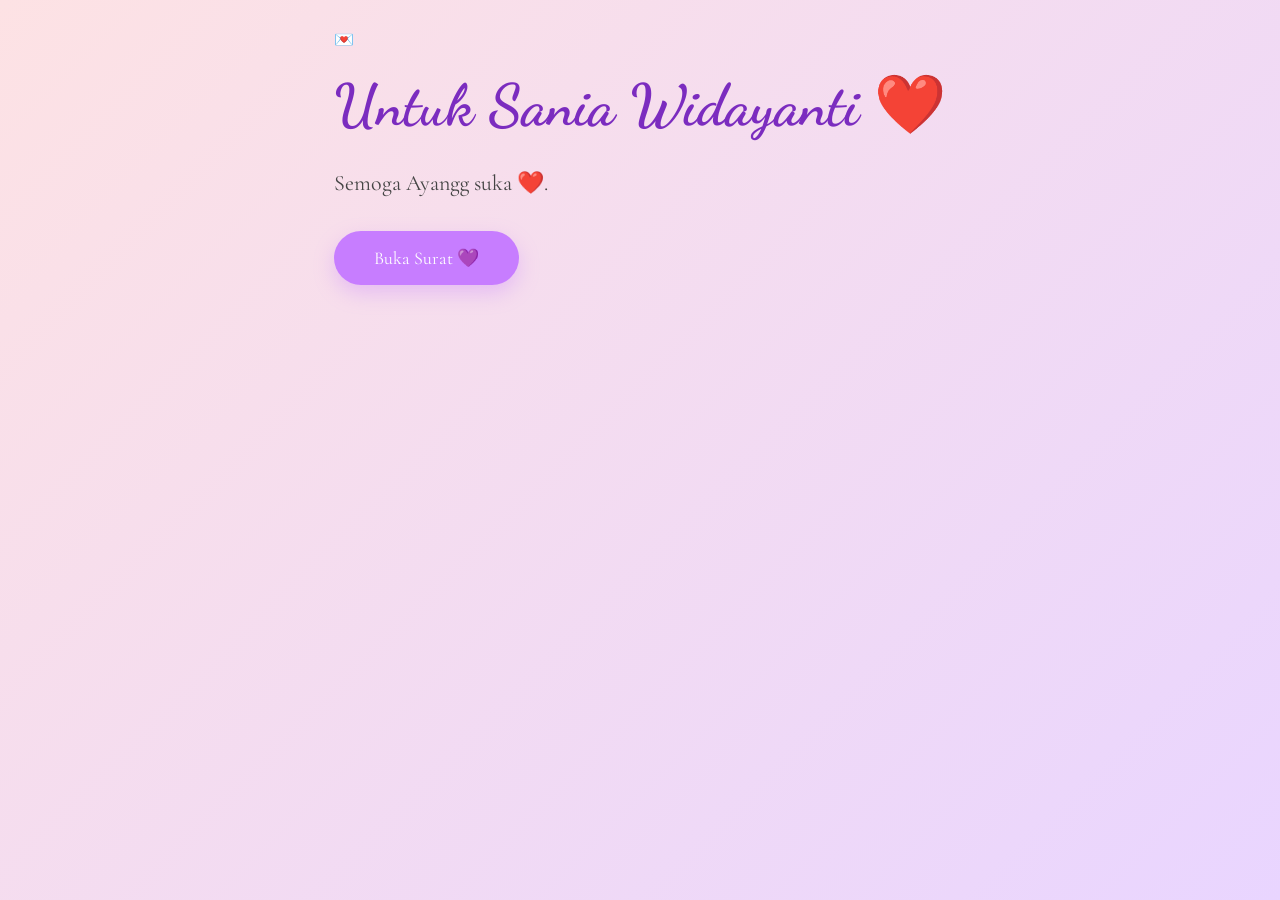
==== index.html @ 2238afd1 "Add files via upload" ====
<!DOCTYPE html>
<html lang="id">

<head>

<meta charset="UTF-8">

<meta
    name="viewport"
    content="width=device-width, initial-scale=1.0"
>

<title>Made for Sania ❤️</title>

<link rel="stylesheet" href="style.css">
<link rel="stylesheet" href="letter.css">
<link rel="stylesheet" href="gallery.css">
<link rel="stylesheet" href="unified.css">
<link rel="stylesheet" href="flower.css">
<link rel="stylesheet" href="heart.css">

<link rel="preconnect" href="https://fonts.googleapis.com">

<link
    href="https://fonts.googleapis.com/css2?family=Dancing+Script:wght@700&family=Cormorant+Garamond:wght@400;600&display=swap"
    rel="stylesheet"
>

</head>

<body>

<div class="background"></div>

<div id="flowers"></div>

<div id="hearts"></div>


<!-- =================================
     INDEX / OPENING
     Tidak ada audio di sini.
================================= -->

<section
    id="openingSection"
    class="page-section active-section"
>

    <div class="opening-container">

        <div class="opening-envelope">
            💌
        </div>

        <h1>
            Untuk Sania Widayanti ❤️
        </h1>

        <p>
            Semoga Ayangg suka ❤️.
        </p>

        <button id="openBtn">
            Buka Surat 💜
        </button>

    </div>

</section>


<!-- =================================
     LETTER
================================= -->

<section
    id="letterSection"
    class="page-section hidden-section"
>

    <div class="paper">

        <h1>
            Untuk Sania Widayanti ❤️
        </h1>

        <div id="letterContent"></div>

        <div
            id="letterEnding"
            class="letter-ending"
        >

            <h2>
                Happy Birthday Sayangg ❤️
            </h2>

            <div class="bottom">

                <button id="nextBtn">
                    Next 📸
                </button>

            </div>

        </div>

    </div>

</section>


<!-- =================================
     GALLERY + ENDING
================================= -->

<section
    id="gallerySection"
    class="page-section hidden-section"
>

    <div class="gallery-unified">

        <h1>
            Happy Birthday Sayangg ❤️
        </h1>

        <div class="slider">

            <div class="gallery-track">

                <img src="assets/photos/1.jpg" alt="Kenangan 1">
                <img src="assets/photos/2.jpg" alt="Kenangan 2">
                <img src="assets/photos/3.jpg" alt="Kenangan 3">
                <img src="assets/photos/4.jpg" alt="Kenangan 4">
                <img src="assets/photos/5.jpg" alt="Kenangan 5">

                <!-- DUPLIKAT UNTUK LOOP -->

                <img src="assets/photos/1.jpg" alt="Kenangan 1">
                <img src="assets/photos/2.jpg" alt="Kenangan 2">
                <img src="assets/photos/3.jpg" alt="Kenangan 3">
                <img src="assets/photos/4.jpg" alt="Kenangan 4">
                <img src="assets/photos/5.jpg" alt="Kenangan 5">

            </div>

        </div>


        <div class="unified-ending">

            <p>
                Terima kasih sudah meluangkan waktu
                membaca surat ini.
            </p>

            <p>
                Mungkin website ini sederhana,
                tetapi setiap bagiannya dibuat
                dengan penuh perhatian.
            </p>

            <p>
                Semoga setiap langkahmu
                selalu dipenuhi kebahagiaan,
                senyuman,
                dan orang-orang baik.
            </p>

            <p class="love">
                Love,<br>
                Piar ❤️
            </p>

            <button
                id="backBtn"
                class="unified-btn"
            >
                💌 Baca Lagi
            </button>

        </div>

    </div>

</section>


<script src="config.js"></script>
<script src="flower.js"></script>
<script src="heart.js"></script>
<script src="letter.js"></script>

</body>

</html>
---- style.css ----
*{
    margin:0;
    padding:0;
    box-sizing:border-box;
}

body{
    font-family:'Cormorant Garamond',serif;
    background:linear-gradient(135deg,#f8d7da,#e9d5ff);
    overflow:hidden;
    height:100vh;
}

.background{
    position:fixed;
    inset:0;
    background:
    radial-gradient(circle at 20% 20%,rgba(255,255,255,.5),transparent 30%),
    radial-gradient(circle at 80% 70%,rgba(255,255,255,.35),transparent 30%);
    animation:bgMove 10s ease-in-out infinite alternate;
}

.container{
    position:relative;
    z-index:2;
    height:100vh;
    display:flex;
    flex-direction:column;
    justify-content:center;
    align-items:center;
    text-align:center;
    padding:20px;
}

.envelope{
    font-size:100px;
    animation:float 3s ease-in-out infinite;
    cursor:pointer;
}

h1{
    margin-top:20px;
    font-size:52px;
    font-family:'Dancing Script',cursive;
    color:#7b2cbf;
}

p{
    margin-top:15px;
    font-size:22px;
    color:#444;
    max-width:500px;
}

button{
    margin-top:40px;
    padding:15px 45px;
    border:none;
    border-radius:50px;
    background:#c77dff;
    color:white;
    font-size:20px;
    cursor:pointer;
    transition:.3s;
}

button:hover{
    transform:scale(1.08);
    background:#9d4edd;
}

@keyframes float{
    0%{transform:translateY(0);}
    50%{transform:translateY(-15px);}
    100%{transform:translateY(0);}
}

@keyframes bgMove{
    from{transform:scale(1);}
    to{transform:scale(1.08);}
}
---- letter.css ----
/* =========================================
   LETTER + GALLERY UNIFIED
========================================= */

* {
    box-sizing: border-box;
}

html,
body {
    margin: 0;
    padding: 0;
    width: 100%;
    min-height: 100%;
    overflow-x: hidden;
}

body {
    font-family: "Cormorant Garamond", serif;

    background:
        linear-gradient(
            135deg,
            #fde2e4,
            #e9d5ff
        );

    color: #444;
}


/* =========================================
   BACKGROUND
========================================= */

.background {
    position: fixed;
    inset: 0;

    pointer-events: none;

    background:
        radial-gradient(
            circle at 20% 20%,
            rgba(255,255,255,.5),
            transparent 30%
        ),
        radial-gradient(
            circle at 80% 70%,
            rgba(255,255,255,.35),
            transparent 30%
        );

    z-index: 0;
}


/* =========================================
   SECTION
========================================= */

.page-section {
    width: 100%;
    min-height: 100vh;

    padding: 30px 15px;

    position: relative;
    z-index: 3;
}


/* =========================================
   HIDDEN / ACTIVE
========================================= */

.hidden-section {
    display: none !important;
}

.active-section {
    display: flex;

    justify-content: center;
    align-items: flex-start;

    animation:
        sectionFade .8s ease;
}


@keyframes sectionFade {

    from {
        opacity: 0;
        transform: translateY(20px);
    }

    to {
        opacity: 1;
        transform: translateY(0);
    }

}


/* =========================================
   PAPER
========================================= */

.paper {

    width: 92%;

    max-width: 850px;

    /*
       Paper panjang.
       Tidak dibatasi tinggi pendek.
    */

    min-height: 1400px;

    margin: 20px auto 50px;

    padding: 65px 70px;

    background:
        rgba(255,253,248,.98);

    border:
        2px dashed #d6c49b;

    border-radius: 18px;

    box-shadow:
        0 15px 40px
        rgba(0,0,0,.15);

    position: relative;

    display: flex;

    flex-direction: column;

}


/* =========================================
   PAPER DECORATION
========================================= */

.paper::before {

    content: "";

    position: absolute;

    inset: 18px;

    border:
        1px solid
        rgba(214,196,155,.35);

    border-radius: 12px;

    pointer-events: none;

}


/* =========================================
   TITLE
========================================= */

.paper > h1 {

    margin:
        0 0 50px;

    text-align: center;

    font-family:
        "Dancing Script",
        cursive;

    font-size: 54px;

    line-height: 1.2;

    color: #7b2cbf;

    position: relative;

    z-index: 1;

}


/* =========================================
   LETTER CONTENT
========================================= */

#letterContent {

    /*
       Area surat dibuat panjang.
       Teks akan ditulis di dalamnya.
    */

    width: 100%;

    min-height: 1050px;

    text-align: left;

    white-space: pre-wrap;

    word-break: break-word;

    overflow-wrap: break-word;

    font-size: 25px;

    line-height: 2;

    color: #444;

    letter-spacing:
        0.02em;

    position: relative;

    z-index: 1;

}


/* =========================================
   GARIS KERTAS
========================================= */

#letterContent {

    background-image:
        repeating-linear-gradient(
            to bottom,
            transparent 0,
            transparent 47px,
            rgba(170,150,130,.12) 48px
        );

}


/* =========================================
   LETTER ENDING
========================================= */

.letter-ending {

    display: none;

    margin-top: 45px;

    padding-top: 25px;

    text-align: center;

    opacity: 0;

    position: relative;

    z-index: 2;

}


.letter-ending.show {

    display: block;

    animation:
        endingAppear
        1s ease forwards;

}


@keyframes endingAppear {

    from {
        opacity: 0;
        transform:
            translateY(25px);
    }

    to {
        opacity: 1;
        transform:
            translateY(0);
    }

}


/* =========================================
   HAPPY BIRTHDAY
========================================= */

.letter-ending h2 {

    margin:
        0 0 25px;

    font-family:
        "Dancing Script",
        cursive;

    font-size: 48px;

    line-height: 1.3;

    color: #9d4edd;

}


/* =========================================
   BUTTON
========================================= */

.bottom {

    text-align: center;

    margin-top: 25px;

}


button {

    border: none;

    border-radius: 50px;

    padding:
        15px 38px;

    background:
        linear-gradient(
            135deg,
            #c77dff,
            #9d4edd
        );

    color: white;

    font-family:
        "Cormorant Garamond",
        serif;

    font-size: 19px;

    cursor: pointer;

    box-shadow:
        0 10px 25px
        rgba(157,78,221,.3);

    transition:
        .3s;

}


button:hover {

    transform:
        translateY(-3px)
        scale(1.04);

}


button:active {

    transform:
        scale(.96);

}


/* =========================================
   GALLERY
========================================= */

.gallery-unified {

    width: 100%;

    max-width: 900px;

    margin: auto;

    text-align: center;

}


.gallery-unified > h1 {

    margin:
        0 0 30px;

    font-family:
        "Dancing Script",
        cursive;

    font-size: 52px;

    color: #7b2cbf;

}


/* =========================================
   SLIDER
========================================= */

.slider {

    width: 100%;

    overflow: hidden;

    margin:
        20px 0 40px;

}


.gallery-track {

    display: flex;

    align-items: center;

    gap: 12px;

    width: max-content;

    animation:
        unifiedSlide
        28s linear infinite;

}


.gallery-track img {

    width: 120px;

    height: 165px;

    object-fit: cover;

    flex-shrink: 0;

    border-radius: 18px;

    box-shadow:
        0 10px 20px
        rgba(0,0,0,.15);

}


/* =========================================
   LOOP
========================================= */

@keyframes unifiedSlide {

    from {
        transform:
            translateX(0);
    }

    to {
        transform:
            translateX(-50%);
    }

}


/* =========================================
   ENDING
========================================= */

.unified-ending {

    max-width: 700px;

    margin:
        0 auto;

    text-align: center;

    color: #555;

    font-size: 22px;

    line-height: 2;

}


.unified-ending p {

    margin:
        0 0 25px;

}


.unified-ending .love {

    margin-top: 35px;

    font-family:
        "Dancing Script",
        cursive;

    font-size: 40px;

    color: #9d4edd;

}


.unified-btn {

    margin-top: 20px;

}


/* =========================================
   TABLET
========================================= */

@media (max-width: 768px) {

    .page-section {

        padding:
            15px 8px;

    }


    .paper {

        width: 96%;

        min-height: 1250px;

        margin:
            10px auto 35px;

        padding:
            45px 28px;

        border-radius:
            15px;

    }


    .paper::before {

        inset:
            12px;

    }


    .paper > h1 {

        font-size:
            40px;

        margin-bottom:
            40px;

    }


    #letterContent {

        min-height:
            900px;

        font-size:
            20px;

        line-height:
            1.9;

        background-image:
            repeating-linear-gradient(
                to bottom,
                transparent 0,
                transparent 37px,
                rgba(170,150,130,.12) 38px
            );

    }


    .letter-ending h2 {

        font-size:
            36px;

    }


    .gallery-unified > h1 {

        font-size:
            42px;

    }


    .gallery-track img {

        width:
            95px;

        height:
            130px;

    }


    .unified-ending {

        font-size:
            18px;

        line-height:
            1.8;

    }


    .unified-ending .love {

        font-size:
            34px;

    }

}


/* =========================================
   SMALL PHONE
========================================= */

@media (max-width: 480px) {

    .page-section {

        padding:
            10px 5px;

    }


    .paper {

        width:
            98%;

        min-height:
            1150px;

        margin:
            5px auto 25px;

        padding:
            38px 22px;

        border-radius:
            13px;

    }


    .paper::before {

        inset:
            9px;

    }


    .paper > h1 {

        font-size:
            34px;

        margin-bottom:
            35px;

    }


    #letterContent {

        min-height:
            820px;

        font-size:
            18px;

        line-height:
            1.85;

        background-image:
            repeating-linear-gradient(
                to bottom,
                transparent 0,
                transparent 33px,
                rgba(170,150,130,.11) 34px
            );

    }


    .letter-ending h2 {

        font-size:
            31px;

    }


    .gallery-track img {

        width:
            85px;

        height:
            120px;

    }


    .unified-ending {

        font-size:
            17px;

    }


    .unified-ending .love {

        font-size:
            30px;

    }

}
---- gallery.css ----
body{
    margin:0;
    padding:0;
    background:linear-gradient(135deg,#fde2e4,#e9d5ff);
    font-family:"Cormorant Garamond",serif;
    overflow-x:hidden;
}

.background{
    position:fixed;
    inset:0;
    z-index:-2;
    background:linear-gradient(135deg,#fde2e4,#e9d5ff);
}

.container{
    max-width:900px;
    margin:auto;
    padding:30px 20px;
    text-align:center;
}

h1{
    font-family:"Dancing Script",cursive;
    font-size:58px;
    color:#7b2cbf;
    margin-bottom:30px;
}

/* ===========================
   GALLERY
=========================== */

.slider{
    width:100%;
    overflow:hidden;
    margin:20px auto 40px;
}

.gallery-track{
    display:flex;
    align-items:center;
    gap:12px;
    width:max-content;
    animation:slide 25s linear infinite;
}

.gallery-track img{
    width:140px;
    height:190px;
    object-fit:cover;
    border-radius:18px;
    flex-shrink:0;
    box-shadow:0 10px 20px rgba(0,0,0,.15);
    transition:.3s;
}

.gallery-track img:hover{
    transform:scale(1.08);
}

@keyframes slide{

    0%{
        transform:translateX(0);
    }

    100%{
        transform:translateX(-50%);
    }

}

/* ===========================
   ENDING
=========================== */

.ending{
    margin-top:35px;
    color:#555;
    line-height:2;
    font-size:22px;
}

.ending p{
    margin-bottom:30px;
}

.love{
    margin-top:45px;
    font-size:42px;
    color:#9d4edd;
    font-family:"Dancing Script",cursive;
}

/* ===========================
   BUTTON
=========================== */

button{
    margin-top:35px;
    border:none;
    background:#c77dff;
    color:#fff;
    padding:16px 40px;
    border-radius:40px;
    font-size:18px;
    cursor:pointer;
    transition:.3s;
    box-shadow:0 8px 20px rgba(199,125,255,.35);
}

button:hover{
    background:#9d4edd;
    transform:scale(1.05);
}

/* ===========================
   TABLET
=========================== */

@media (max-width:768px){

.container{
    padding:20px 15px;
}

h1{
    font-size:44px;
}

.slider{
    margin:15px 0 30px;
}

.gallery-track{
    gap:8px;
}

.gallery-track img{
    width:95px;
    height:130px;
}

.ending{
    font-size:18px;
    line-height:1.8;
}

.love{
    font-size:34px;
}

button{
    width:90%;
    max-width:280px;
}

}

/* ===========================
   PHONE
=========================== */

@media (max-width:480px){

h1{
    font-size:38px;
}

.gallery-track img{
    width:85px;
    height:120px;
}

.ending{
    font-size:17px;
}

.love{
    font-size:30px;
}

}
---- flower.css ----
#flowers{
    position:fixed;
    inset:0;
    pointer-events:none;
    overflow:hidden;
    z-index:-1;
}

.flower{
    position:absolute;
    top:-50px;
    animation:fall linear infinite;
    opacity:.8;
}

@keyframes fall{

0%{
    transform:translateY(-10vh) rotate(0deg);
}

100%{
    transform:translateY(120vh) rotate(360deg);
}

}
---- heart.css ----
#hearts{

    position:fixed;
    inset:0;

    width:100%;
    height:100%;

    overflow:hidden;
    pointer-events:none;

    z-index:2;

}

.heart{

    position:absolute;

    bottom:-80px;

    animation:fly linear infinite;

    opacity:.9;

}

@keyframes fly{

    0%{

        transform:
        translateY(0)
        rotate(0deg);

        opacity:0;

    }

    10%{

        opacity:1;

    }

    100%{

        transform:
        translateY(-120vh)
        rotate(360deg);

        opacity:0;

    }

}
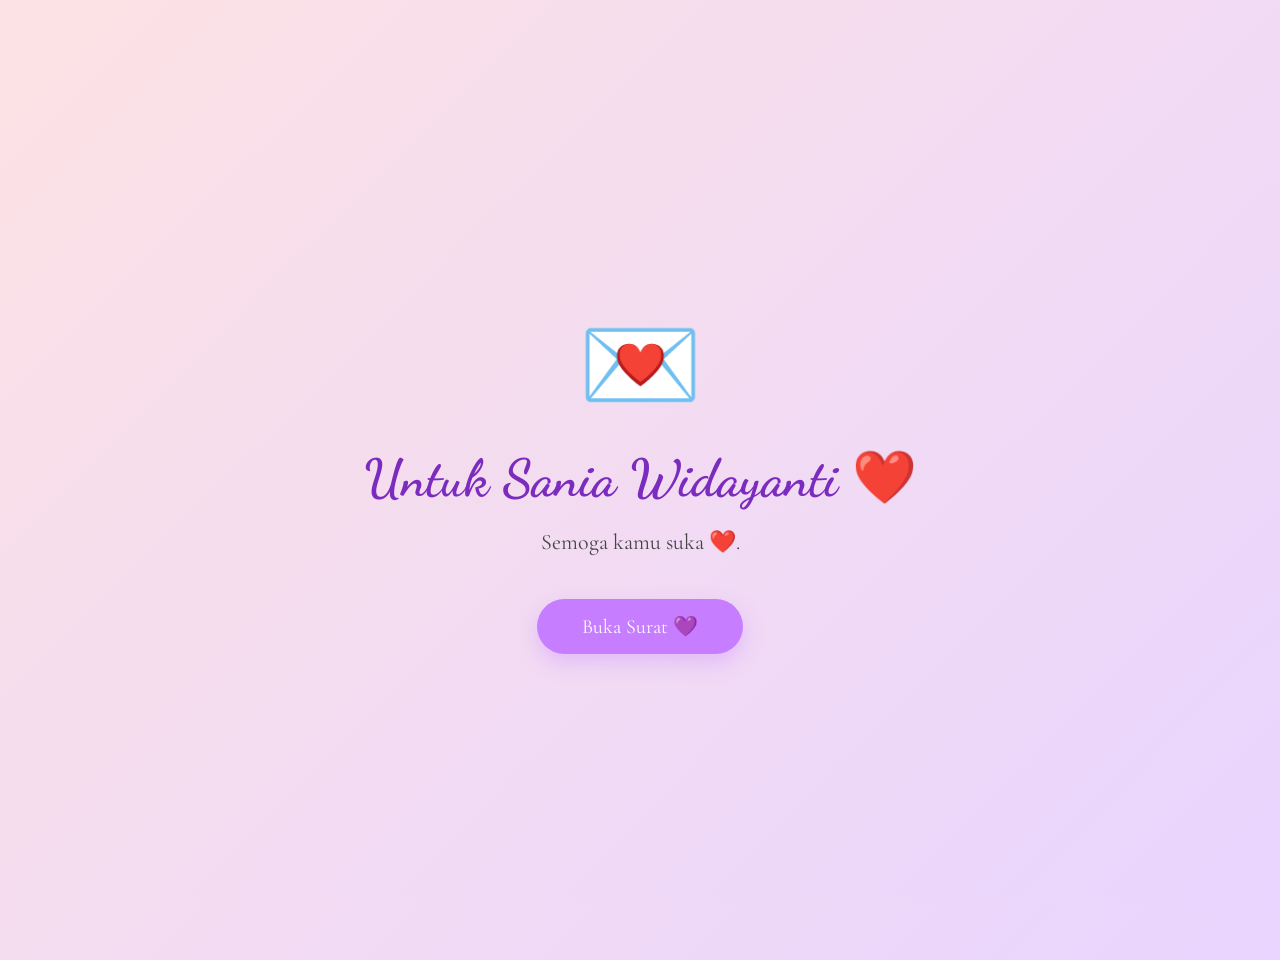
==== commit 737ad583: "Update index.html" ====
--- a/index.html
+++ b/index.html
@@ -58,7 +58,7 @@
         </h1>
 
         <p>
-            Semoga Ayangg suka ❤️.
+            Semoga kamu suka ❤️.
         </p>
 
         <button id="openBtn">
--- a/unified.css
+++ b/unified.css
@@ -0,0 +1,771 @@
+/* =========================================
+   ONE-PAGE EXPERIENCE
+   INDEX -> LETTER -> GALLERY + ENDING
+========================================= */
+
+html,
+body {
+    width: 100%;
+    min-height: 100%;
+    margin: 0;
+    padding: 0;
+}
+
+body {
+    height: auto;
+    min-height: 100vh;
+
+    overflow-x: hidden;
+    overflow-y: auto;
+}
+
+
+/* =========================================
+   PAGE SECTIONS
+========================================= */
+
+.page-section {
+    position: relative;
+    z-index: 3;
+
+    width: 100%;
+    min-height: 100vh;
+}
+
+.hidden-section {
+    display: none !important;
+}
+
+.active-section {
+    display: flex;
+}
+
+
+/* =========================================
+   INDEX / OPENING
+========================================= */
+
+#openingSection {
+    width: 100%;
+    min-height: 100vh;
+
+    display: flex;
+
+    justify-content: center;
+    align-items: center;
+}
+
+
+.opening-container {
+    position: relative;
+    z-index: 3;
+
+    width: 100%;
+    min-height: 100vh;
+
+    display: flex;
+    flex-direction: column;
+
+    justify-content: center;
+    align-items: center;
+
+    text-align: center;
+
+    padding: 20px;
+}
+
+
+.opening-envelope {
+    font-size: 100px;
+
+    animation:
+        floatEnvelope
+        3s ease-in-out infinite;
+
+    cursor: pointer;
+}
+
+
+.opening-container h1 {
+
+    margin:
+        20px 0 0;
+
+    font-family:
+        "Dancing Script",
+        cursive;
+
+    font-size:
+        52px;
+
+    line-height:
+        1.2;
+
+    color:
+        #7b2cbf;
+}
+
+
+.opening-container p {
+
+    margin:
+        15px auto 0;
+
+    max-width:
+        500px;
+
+    font-family:
+        "Cormorant Garamond",
+        serif;
+
+    font-size:
+        22px;
+
+    line-height:
+        1.5;
+
+    color:
+        #444;
+}
+
+
+.opening-container #openBtn {
+
+    margin-top:
+        40px;
+
+    padding:
+        15px 45px;
+
+    border:
+        none;
+
+    border-radius:
+        50px;
+
+    background:
+        #c77dff;
+
+    color:
+        white;
+
+    font-family:
+        "Cormorant Garamond",
+        serif;
+
+    font-size:
+        20px;
+
+    cursor:
+        pointer;
+
+    transition:
+        .3s;
+}
+
+
+.opening-container #openBtn:hover {
+
+    transform:
+        scale(1.08);
+
+    background:
+        #9d4edd;
+}
+
+
+@keyframes floatEnvelope {
+
+    0% {
+        transform:
+            translateY(0);
+    }
+
+    50% {
+        transform:
+            translateY(-15px);
+    }
+
+    100% {
+        transform:
+            translateY(0);
+    }
+
+}
+
+
+/* =========================================
+   LETTER SECTION
+========================================= */
+
+#letterSection {
+
+    width:
+        100%;
+
+    min-height:
+        100vh;
+
+    align-items:
+        flex-start;
+}
+
+
+#letterSection .paper {
+
+    flex-shrink:
+        0;
+}
+
+
+/* =========================================
+   GALLERY SECTION
+   DESKTOP
+========================================= */
+
+#gallerySection {
+
+    display:
+        flex;
+
+    justify-content:
+        center;
+
+    align-items:
+        flex-start;
+
+    width:
+        100%;
+
+    min-height:
+        100vh;
+
+    padding:
+        0;
+}
+
+
+#gallerySection .gallery-unified {
+
+    width:
+        100%;
+
+    max-width:
+        900px;
+
+    margin:
+        0 auto;
+
+    padding:
+        55px 20px 70px;
+
+    display:
+        flex;
+
+    flex-direction:
+        column;
+
+    align-items:
+        center;
+
+    text-align:
+        center;
+}
+
+
+/* =========================================
+   GALLERY TITLE
+========================================= */
+
+#gallerySection .gallery-unified > h1 {
+
+    width:
+        100%;
+
+    margin:
+        0 0 30px;
+
+    font-family:
+        "Dancing Script",
+        cursive;
+
+    font-size:
+        52px;
+
+    line-height:
+        1.2;
+
+    color:
+        #7b2cbf;
+
+    text-align:
+        center;
+}
+
+
+/* =========================================
+   SLIDER
+========================================= */
+
+#gallerySection .slider {
+
+    width:
+        100%;
+
+    margin:
+        0 auto 45px;
+
+    overflow:
+        hidden;
+
+    text-align:
+        center;
+}
+
+
+#gallerySection .gallery-track {
+
+    align-items:
+        center;
+}
+
+
+/* =========================================
+   ENDING DESKTOP
+========================================= */
+
+#gallerySection .unified-ending {
+
+    width:
+        100%;
+
+    max-width:
+        700px;
+
+    margin:
+        0 auto;
+
+    padding:
+        0;
+
+    display:
+        flex;
+
+    flex-direction:
+        column;
+
+    align-items:
+        center;
+
+    justify-content:
+        flex-start;
+
+    text-align:
+        center;
+
+    color:
+        #555;
+
+    font-size:
+        22px;
+
+    line-height:
+        2;
+}
+
+
+#gallerySection .unified-ending p {
+
+    width:
+        100%;
+
+    max-width:
+        700px;
+
+    margin:
+        0 auto 25px;
+
+    padding:
+        0;
+
+    text-align:
+        center;
+}
+
+
+/* =========================================
+   LOVE
+========================================= */
+
+#gallerySection .unified-ending .love {
+
+    width:
+        100%;
+
+    margin:
+        35px auto 0;
+
+    text-align:
+        center;
+}
+
+
+/* =========================================
+   BACA LAGI
+========================================= */
+
+#gallerySection .unified-ending .unified-btn {
+
+    display:
+        block;
+
+    width:
+        auto;
+
+    min-width:
+        150px;
+
+    margin:
+        20px auto 0;
+
+    align-self:
+        center;
+}
+
+
+/* =========================================
+   MOBILE
+   GAYA SEPERTI MADE FOR SANIA
+========================================= */
+
+@media (max-width: 768px) {
+
+    #gallerySection {
+
+        width:
+            100%;
+
+        min-height:
+            100vh;
+
+        padding:
+            0;
+    }
+
+
+    #gallerySection .gallery-unified {
+
+        width:
+            100%;
+
+        max-width:
+            900px;
+
+        margin:
+            auto;
+
+        padding:
+            40px 20px 60px;
+
+        display:
+            block;
+
+        text-align:
+            center;
+    }
+
+
+    /* -----------------------------------------
+       JUDUL
+    ----------------------------------------- */
+
+    #gallerySection .gallery-unified > h1 {
+
+        width:
+            auto;
+
+        margin:
+            0 0 30px;
+
+        font-size:
+            42px;
+
+        line-height:
+            1.2;
+
+        text-align:
+            center;
+    }
+
+
+    /* -----------------------------------------
+       GALLERY
+    ----------------------------------------- */
+
+    #gallerySection .slider {
+
+        width:
+            100%;
+
+        margin:
+            20px 0 40px;
+
+        overflow:
+            hidden;
+
+        text-align:
+            center;
+    }
+
+
+    #gallerySection .gallery-track {
+
+        display:
+            flex;
+
+        align-items:
+            center;
+
+        gap:
+            12px;
+
+        width:
+            max-content;
+    }
+
+
+    #gallerySection .gallery-track img {
+
+        width:
+            95px;
+
+        height:
+            130px;
+
+        flex-shrink:
+            0;
+
+        object-fit:
+            cover;
+
+        border-radius:
+            18px;
+    }
+
+
+    /* -----------------------------------------
+       ENDING
+    ----------------------------------------- */
+
+    #gallerySection .unified-ending {
+
+        width:
+            auto;
+
+        max-width:
+            700px;
+
+        margin:
+            0 auto;
+
+        padding:
+            0;
+
+        display:
+            block;
+
+        font-size:
+            18px;
+
+        line-height:
+            1.8;
+
+        text-align:
+            center;
+    }
+
+
+    #gallerySection .unified-ending p {
+
+        width:
+            auto;
+
+        max-width:
+            none;
+
+        margin:
+            0 0 25px;
+
+        padding:
+            0;
+
+        text-align:
+            center;
+    }
+
+
+    /* -----------------------------------------
+       LOVE
+    ----------------------------------------- */
+
+    #gallerySection .unified-ending .love {
+
+        width:
+            auto;
+
+        margin:
+            35px auto 0;
+
+        font-size:
+            34px;
+
+        text-align:
+            center;
+    }
+
+
+    /* -----------------------------------------
+       BUTTON
+    ----------------------------------------- */
+
+    #gallerySection .unified-ending .unified-btn {
+
+        display:
+            inline-block;
+
+        width:
+            auto;
+
+        min-width:
+            0;
+
+        margin:
+            20px 0 0;
+
+        align-self:
+            auto;
+    }
+
+}
+
+
+/* =========================================
+   SMALL PHONE
+========================================= */
+
+@media (max-width: 480px) {
+
+    #gallerySection .gallery-unified {
+
+        width:
+            100%;
+
+        padding:
+            25px 10px 45px;
+    }
+
+
+    /* -----------------------------------------
+       JUDUL
+    ----------------------------------------- */
+
+    #gallerySection .gallery-unified > h1 {
+
+        font-size:
+            42px;
+
+        line-height:
+            1.2;
+
+        margin:
+            0 0 30px;
+    }
+
+
+    /* -----------------------------------------
+       FOTO
+    ----------------------------------------- */
+
+    #gallerySection .gallery-track img {
+
+        width:
+            85px;
+
+        height:
+            120px;
+    }
+
+
+    /* -----------------------------------------
+       ENDING
+    ----------------------------------------- */
+
+    #gallerySection .unified-ending {
+
+        width:
+            auto;
+
+        max-width:
+            100%;
+
+        font-size:
+            17px;
+
+        line-height:
+            1.8;
+
+        text-align:
+            center;
+    }
+
+
+    #gallerySection .unified-ending p {
+
+        width:
+            auto;
+
+        max-width:
+            100%;
+
+        margin:
+            0 0 25px;
+
+        text-align:
+            center;
+    }
+
+
+    /* -----------------------------------------
+       LOVE
+    ----------------------------------------- */
+
+    #gallerySection .unified-ending .love {
+
+        font-size:
+            30px;
+
+        margin:
+            35px auto 0;
+
+        text-align:
+            center;
+    }
+
+
+    /* -----------------------------------------
+       BACA LAGI
+    ----------------------------------------- */
+
+    #gallerySection .unified-ending .unified-btn {
+
+        display:
+            inline-block;
+
+        min-width:
+            0;
+
+        margin:
+            20px 0 0;
+    }
+
+}
